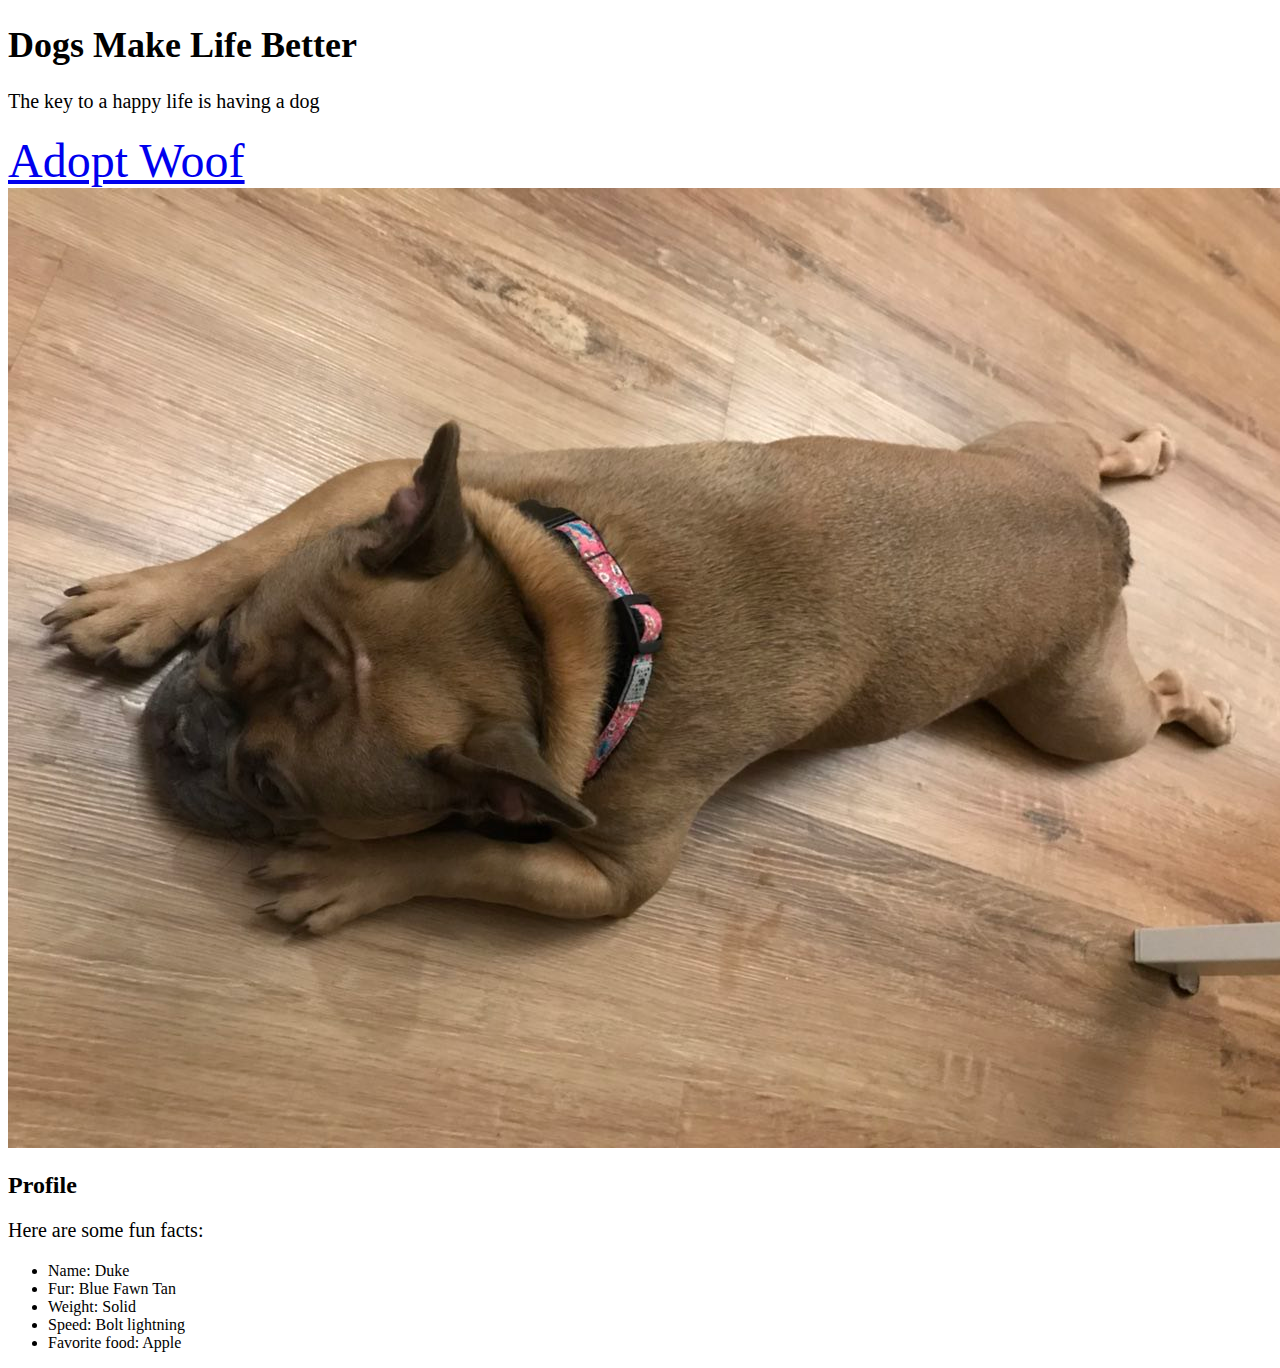
==== index.html @ aeeeffaa "first commit" ====
<!DOCTYPE html>
<html>
	<head>
		<meta charset="utf-8">
		<title>Duke - The Frenchie</title>
		<link rel = "stylesheet" href="duke-style.css">
	</head>
	<body>
		<header>
			<h1>Dogs Make Life Better</h1>
				<p> The key to a happy life is having a dog</p>
				<a href = "https://www.sfspca.org/adoptions/dogs">Adopt Woof</a>
		</header>
		<section id="profile">	
			<img src="img/Duke1.jpg" alt="duke1">
			<h2>Profile</h2>
			<p>Here are some fun facts:</p>
			<ul>
				<li>Name: Duke</li>
			  	<li>Fur: Blue Fawn Tan</li>
				<li>Weight: Solid</li>
				<li>Speed: Bolt lightning</li>
				<li>Favorite food: Apple</li>
			</ul>
		</section>
	</body>
</html>
---- duke-style.css ----
/*duke-style*/
a {
	font-size:48px;
}

h1 {
	font-size: 36px;
}

p {
	font-size:20px;
}
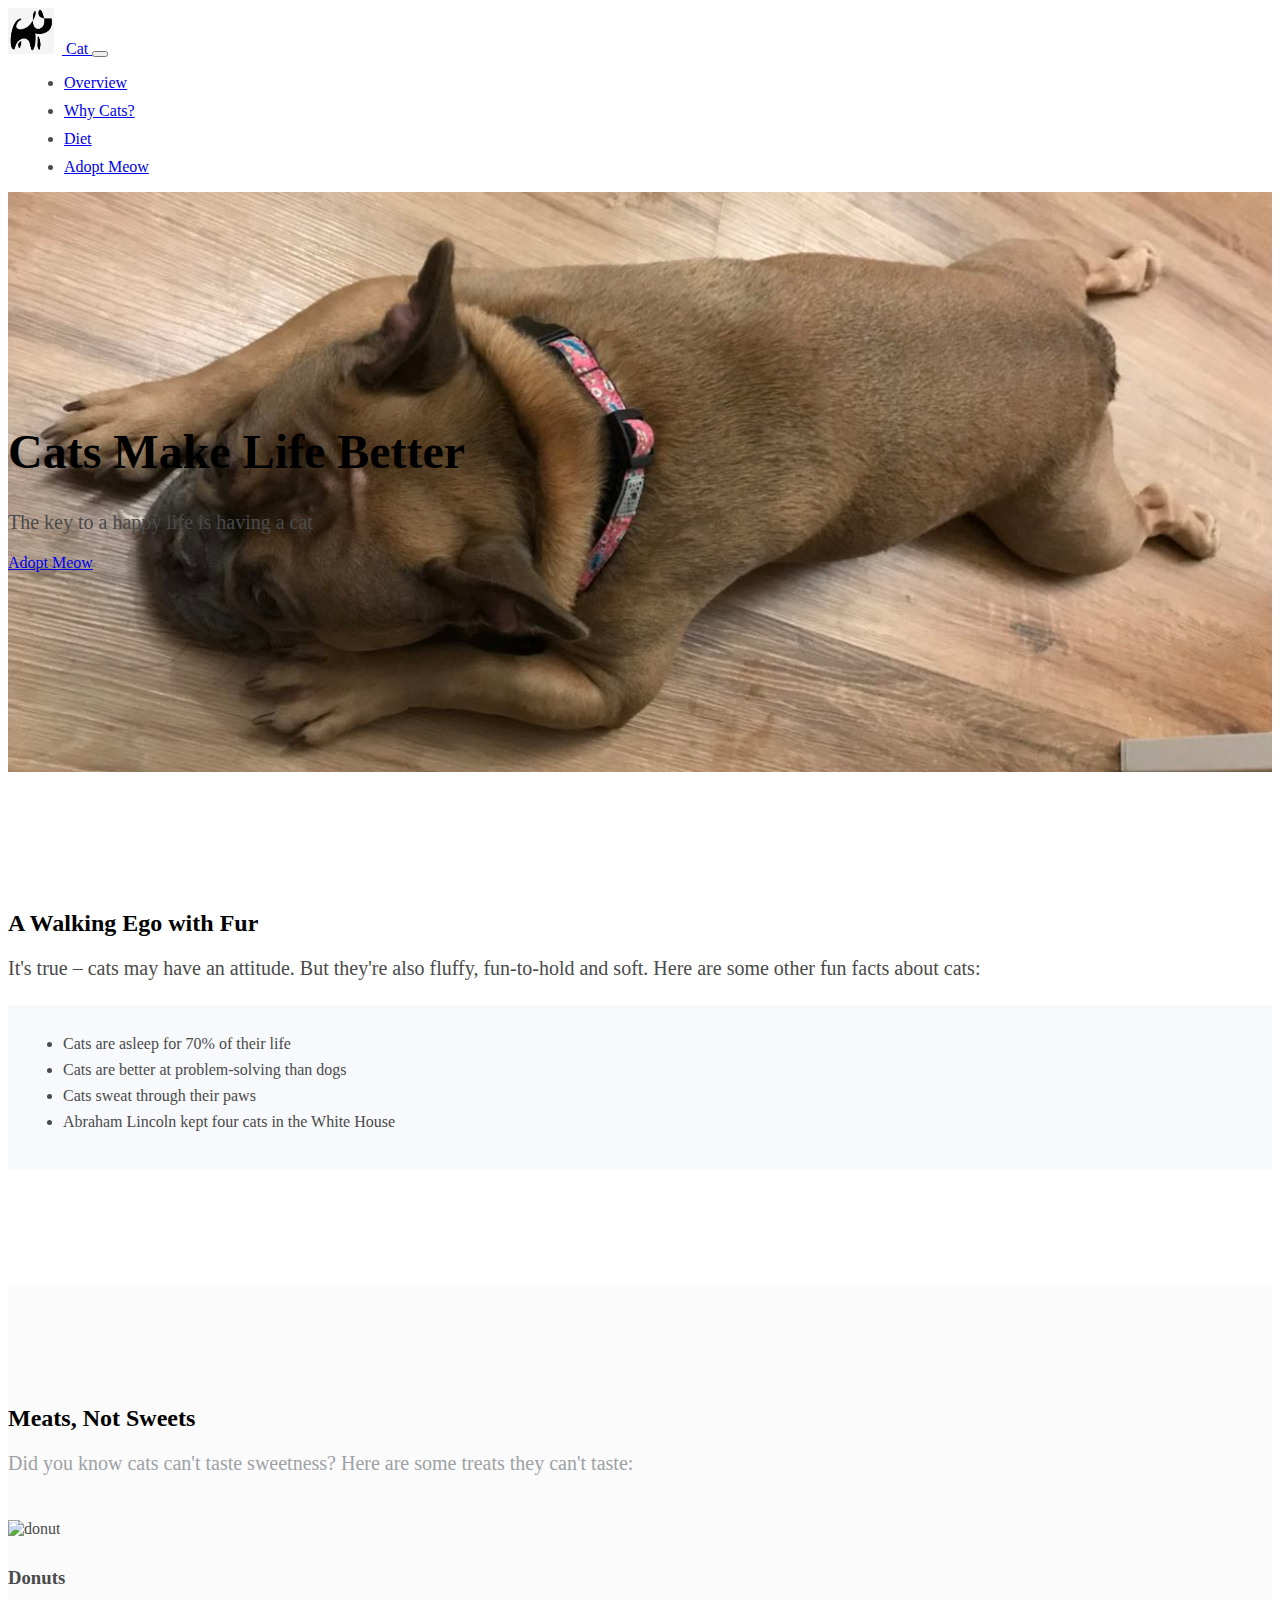
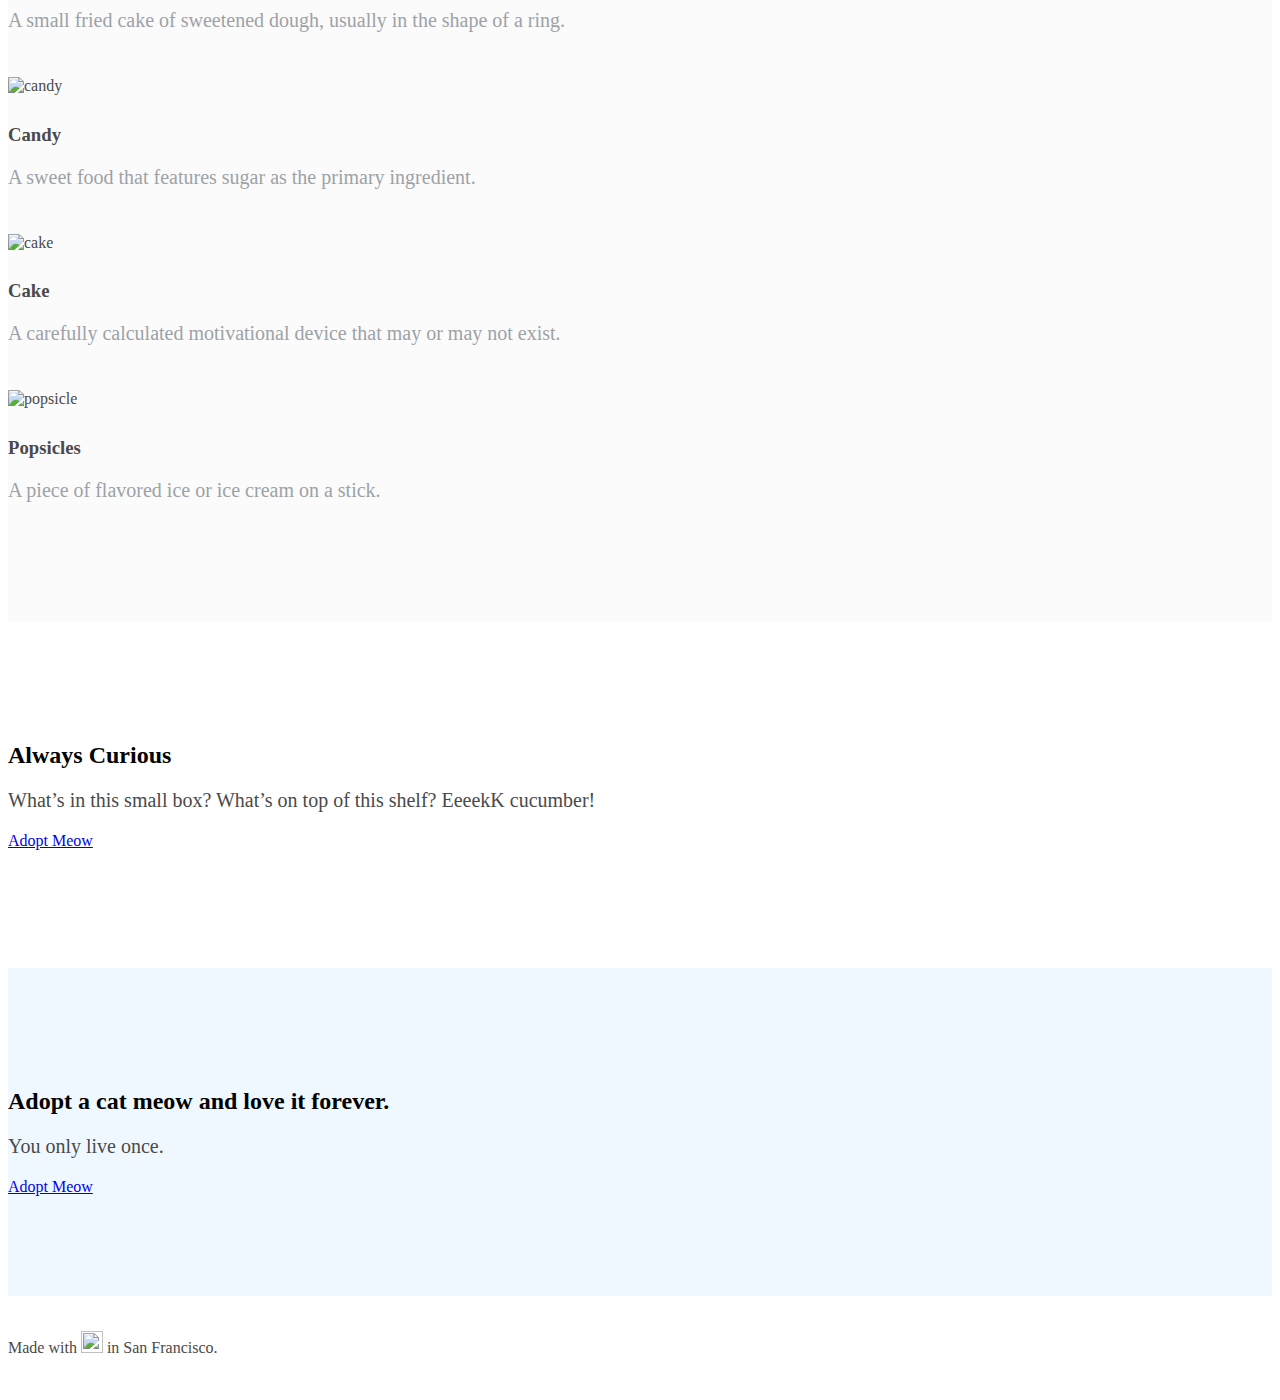
==== commit 731b5097: "add Bootstrap" ====
--- a/index.html
+++ b/index.html
@@ -1,27 +1,151 @@
+
 <!DOCTYPE html>
-<html>
-	<head>
-		<meta charset="utf-8">
-		<title>Duke - The Frenchie</title>
-		<link rel = "stylesheet" href="duke-style.css">
-	</head>
-	<body>
-		<header>
-			<h1>Dogs Make Life Better</h1>
-				<p> The key to a happy life is having a dog</p>
-				<a href = "https://www.sfspca.org/adoptions/dogs">Adopt Woof</a>
-		</header>
-		<section id="profile">	
-			<img src="img/Duke1.jpg" alt="duke1">
-			<h2>Profile</h2>
-			<p>Here are some fun facts:</p>
-			<ul>
-				<li>Name: Duke</li>
-			  	<li>Fur: Blue Fawn Tan</li>
-				<li>Weight: Solid</li>
-				<li>Speed: Bolt lightning</li>
-				<li>Favorite food: Apple</li>
-			</ul>
-		</section>
-	</body>
-</html>+<html lang="en">
+
+<head>
+  <meta charset="UTF-8">
+  <meta name="viewport" content="width=device-width, initial-scale=1.0">
+  <meta http-equiv="X-UA-Compatible" content="ie=edge">
+  <title>Cats – America's Favorite Pet</title>
+
+  <link rel="stylesheet" href="https://maxcdn.bootstrapcdn.com/bootstrap/4.0.0-beta.3/css/bootstrap.min.css" integrity="sha384-Zug+QiDoJOrZ5t4lssLdxGhVrurbmBWopoEl+M6BdEfwnCJZtKxi1KgxUyJq13dy" crossorigin="anonymous">
+  <link rel="stylesheet" href="duke-style.css">
+</head>
+
+<body>
+  <nav class="navbar sticky-top navbar-expand-lg navbar-light bg-light">
+    <div class="container">
+      <a class="navbar-brand" href="#">
+        <img src="img/dog-logo.png" alt="dog logo">
+        Cat
+      </a>
+      <button class="navbar-toggler" type="button" data-toggle="collapse" data-target="#navbarLinks" aria-controls="navbarLinks" aria-expanded="false" aria-label="Toggle navigation">
+        <span class="navbar-toggler-icon"></span>
+      </button>
+
+      <div class="collapse navbar-collapse mr-2" id="navbarLinks">
+        <ul class="navbar-nav ml-auto">
+          <li class="nav-item">
+            <a class="nav-link" href="#">Overview</a>
+          </li>
+          <li class="nav-item">
+            <a class="nav-link" href="#">Why Cats?</a>
+          </li>
+          <li class="nav-item">
+            <a class="nav-link" href="#">Diet</a>
+          </li>
+          <li class="nav-item">
+            <a class="btn btn-outline-primary my-2 my-sm-0" href="#">Adopt Meow</a>
+          </li>
+        </ul>
+      </div>
+    </div>
+  </nav>
+
+  <section class="first-section">
+    <div class="container">
+      <div class="row text-center">
+        <div class="col">
+          <h1>Cats Make Life Better</h1>
+          <p>The key to a happy life is having a cat</p>
+          <a class="btn btn-lg btn-primary" href="#">Adopt Meow</a>
+        </div>
+      </div>
+    </div>
+  </section>
+
+  <section class="second-section">
+    <div class="container">
+      <div class="row">
+        <div class="row second-section page-section align-items-center justify-content-around">
+          <div class="col-11 col-lg-5">
+            <img class="rounded mx-auto d-block img-fluid" src="./images/cattitude.jpg" alt="">
+          </div>
+
+          <div class="col-11 col-lg-5">
+            <h2>A Walking Ego with Fur</h2>
+            <p> It's true – cats may have an attitude. But they're also fluffy, fun-to-hold and soft. Here are some other fun facts about cats:</p>
+
+            <ul>
+              <li>Cats are asleep for 70% of their life</li>
+              <li>Cats are better at problem-solving than dogs</li>
+              <li>Cats sweat through their paws</li>
+              <li>Abraham Lincoln kept four cats in the White House</li>
+            </ul>
+          </div>
+        </div>
+      </div>
+    </div>
+  </section>
+
+  <section class="third-section">
+    <div class="container">
+      <div class="row text-center justify-content-center">
+        <div class="col-12 col-sm-10 col-md-8 col-lg-5">
+          <h2>Meats, Not Sweets</h2>
+          <p>Did you know cats can't taste sweetness? Here are some treats they can't taste:</p>
+        </div>
+      </div>
+      <div class="row text-center">
+        <div class="col-12 col-sm-6 col-lg-3">
+          <img src="./images/ic_donut.png" alt="donut">
+          <h3>Donuts</h3>
+          <p>A small fried cake of sweetened dough, usually in the shape of a ring.</p>
+        </div>
+        <div class="col-12 col-sm-6 col-lg-3">
+          <img src="./images/ic_candy.png" alt="candy">
+          <h3>Candy</h3>
+          <p>A sweet food that features sugar as the primary ingredient.</p>
+        </div>
+        <div class="col-12 col-sm-6 col-lg-3">
+          <img src="./images/ic_cake.png" alt="cake">
+          <h3>Cake</h3>
+          <p>A carefully calculated motivational device that may or may not exist.</p>
+        </div>
+        <div class="col-12 col-sm-6 col-lg-3">
+          <img src="./images/ic_popsicle.png" alt="popsicle">
+          <h3>Popsicles</h3>
+          <p>A piece of flavored ice or ice cream on a stick.</p>
+        </div>
+      </div>
+    </div>
+  </section>
+
+  <section class="fourth-section">
+    <div class="container">
+      <div class="row align-items-center justify-content-around">
+        <div class="col-11 col-md-5">
+          <h2>Always Curious</h2>
+          <p>What’s in this small box? What’s on top of this shelf? EeeekK cucumber!</p>
+          <a class="btn btn-lg btn-primary" href="#">Adopt Meow</a>
+        </div>
+
+        <div class="col-11 col-md-5">
+          <img class="rounded mx-auto d-block img-fluid" src="./images/curiousity_killed_the.jpg" alt="">
+        </div>
+      </div>
+    </div>
+  </section>
+
+  <section class="fifth-section">
+    <div class="container">
+      <div class="row">
+        <div class="col text-center">
+          <h2>Adopt a cat meow and love it forever.</h2>
+          <p>You only live once.</p>
+          <a class="btn btn-lg btn-primary" href="#">Adopt Meow</a>
+        </div>
+      </div>
+    </div>
+  </section>
+
+  <footer class="text-center">
+    Made with <span><img class="footer-logo" src="images/ms_logo_small.png" alt=""></span> in San Francisco.
+  </footer>
+
+  <script src="https://code.jquery.com/jquery-3.2.1.slim.min.js" integrity="sha384-KJ3o2DKtIkvYIK3UENzmM7KCkRr/rE9/Qpg6aAZGJwFDMVNA/GpGFF93hXpG5KkN" crossorigin="anonymous"></script>
+  <script src="https://cdnjs.cloudflare.com/ajax/libs/popper.js/1.12.9/umd/popper.min.js" integrity="sha384-ApNbgh9B+Y1QKtv3Rn7W3mgPxhU9K/ScQsAP7hUibX39j7fakFPskvXusvfa0b4Q" crossorigin="anonymous"></script>
+  <script src="https://maxcdn.bootstrapcdn.com/bootstrap/4.0.0-beta.3/js/bootstrap.min.js" integrity="sha384-a5N7Y/aK3qNeh15eJKGWxsqtnX/wWdSZSKp+81YjTmS15nvnvxKHuzaWwXHDli+4" crossorigin="anonymous"></script>
+</body>
+
+</html>
--- a/duke-style.css
+++ b/duke-style.css
@@ -1,12 +1,140 @@
-/*duke-style*/
-a {
-	font-size:48px;
+body {
+  color: #4a4a4a;
 }
 
 h1 {
-	font-size: 36px;
+  color: #000000;
+  font-size: 36px;
+}
+
+@media (min-width: 576px) {
+  h1 {
+    font-size: 48px;
+  }
+}
+
+h2 {
+  color: #000000;
 }
 
 p {
-	font-size:20px;
+  font-size: 20px;
+}
+
+footer {
+  background-color: white;
+  padding: 35px 0;
+}
+
+.footer-logo {
+  height: 22px;
+  margin-bottom: 3px;
+  width: 22px;
+}
+
+section {
+  width: 100%;
+}
+
+section {
+  padding: 60px 0 40px;
+}
+
+@media (min-width: 576px) {
+  section {
+    padding: 100px 0;
+  }
+}
+
+.btn {
+  margin-top: 10px;
+}
+
+.navbar-brand img {
+  height: 46px;
+  margin-right: 8px;
+  width: 46px;
+}
+
+.nav-item {
+  margin: 10px 16px;
+}
+
+.first-section {
+  background-color: #F0F8FF;
+  background: url("img/Duke1.jpg") no-repeat center center;
+  background-size: 100%;
+  padding: 140px 0 100px;
+  background-size: cover;
+}
+
+@media (min-width: 576px) {
+  .first-section {
+    padding: 200px 0;
+  }
+}
+
+.second-section {
+  background-color: white;
+}
+
+.second-section img {
+  margin-bottom: 35px;
+}
+
+@media (min-width: 768px) {
+  .second-section img {
+    margin-bottom: 20px;
+  }
+}
+
+@media (min-width: 992px) {
+  .second-section img {
+    margin-bottom: 0;
+  }
+}
+
+.second-section ul {
+  background-color: #F7F9FC;
+  margin-top: 25px;
+  padding: 30px 55px;
+}
+
+li {
+  margin-bottom: 8px;
+}
+
+.third-section {
+  background-color: #FBFBFB;
+}
+
+.third-section p {
+  color: #9DA2A6;
+}
+
+.third-section img {
+  height: 75px;
+  margin: 25px 0 10px;
+  width: 75px;
+}
+
+.fourth-section {
+  background-color: white;
+}
+
+.fourth-section img {
+  margin-top: 35px;
+}
+
+@media (min-width: 768px) {
+  .fourth-section img {
+    margin-top: 0;
+  }
+}
+
+.fifth-section {
+  background-color: #F0F8FF;
+  background-image: url("../images/cattern.png");
+  background-repeat: repeat;
+  background-size: 192px 192px;
 }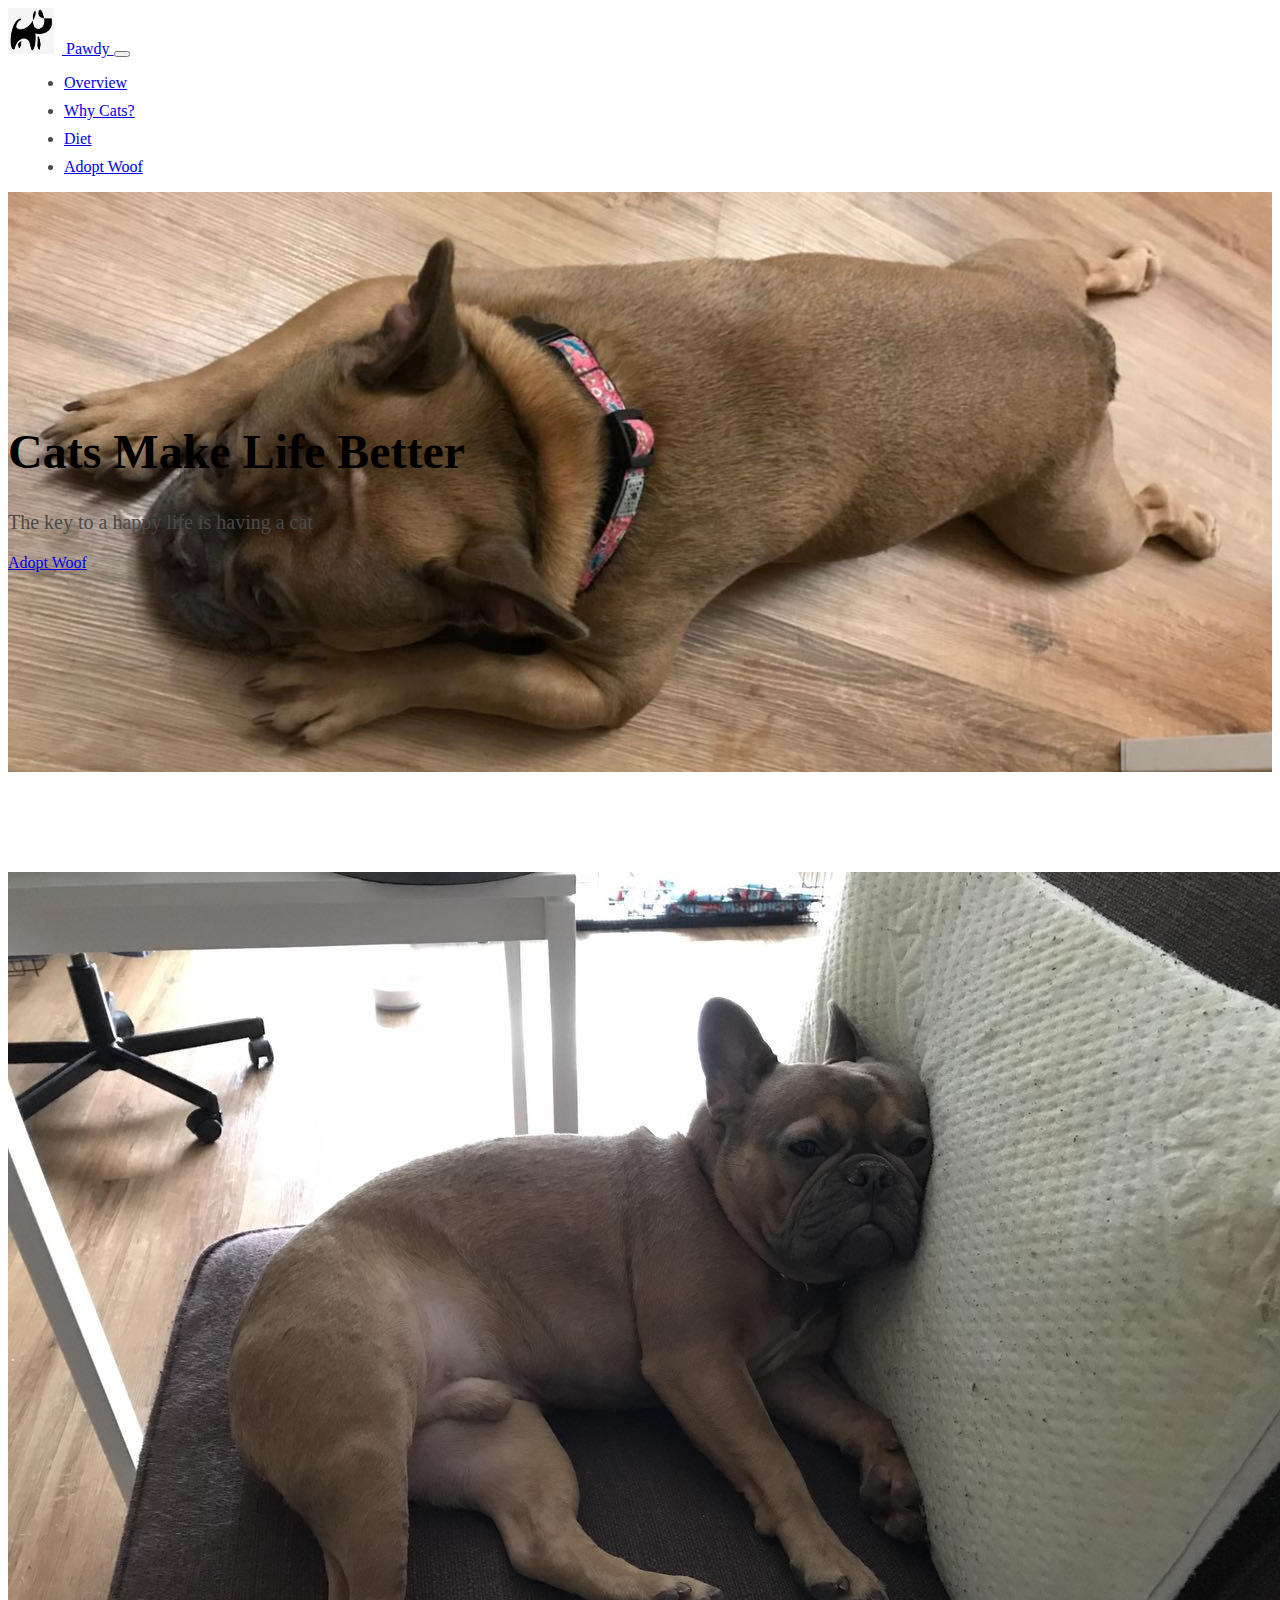
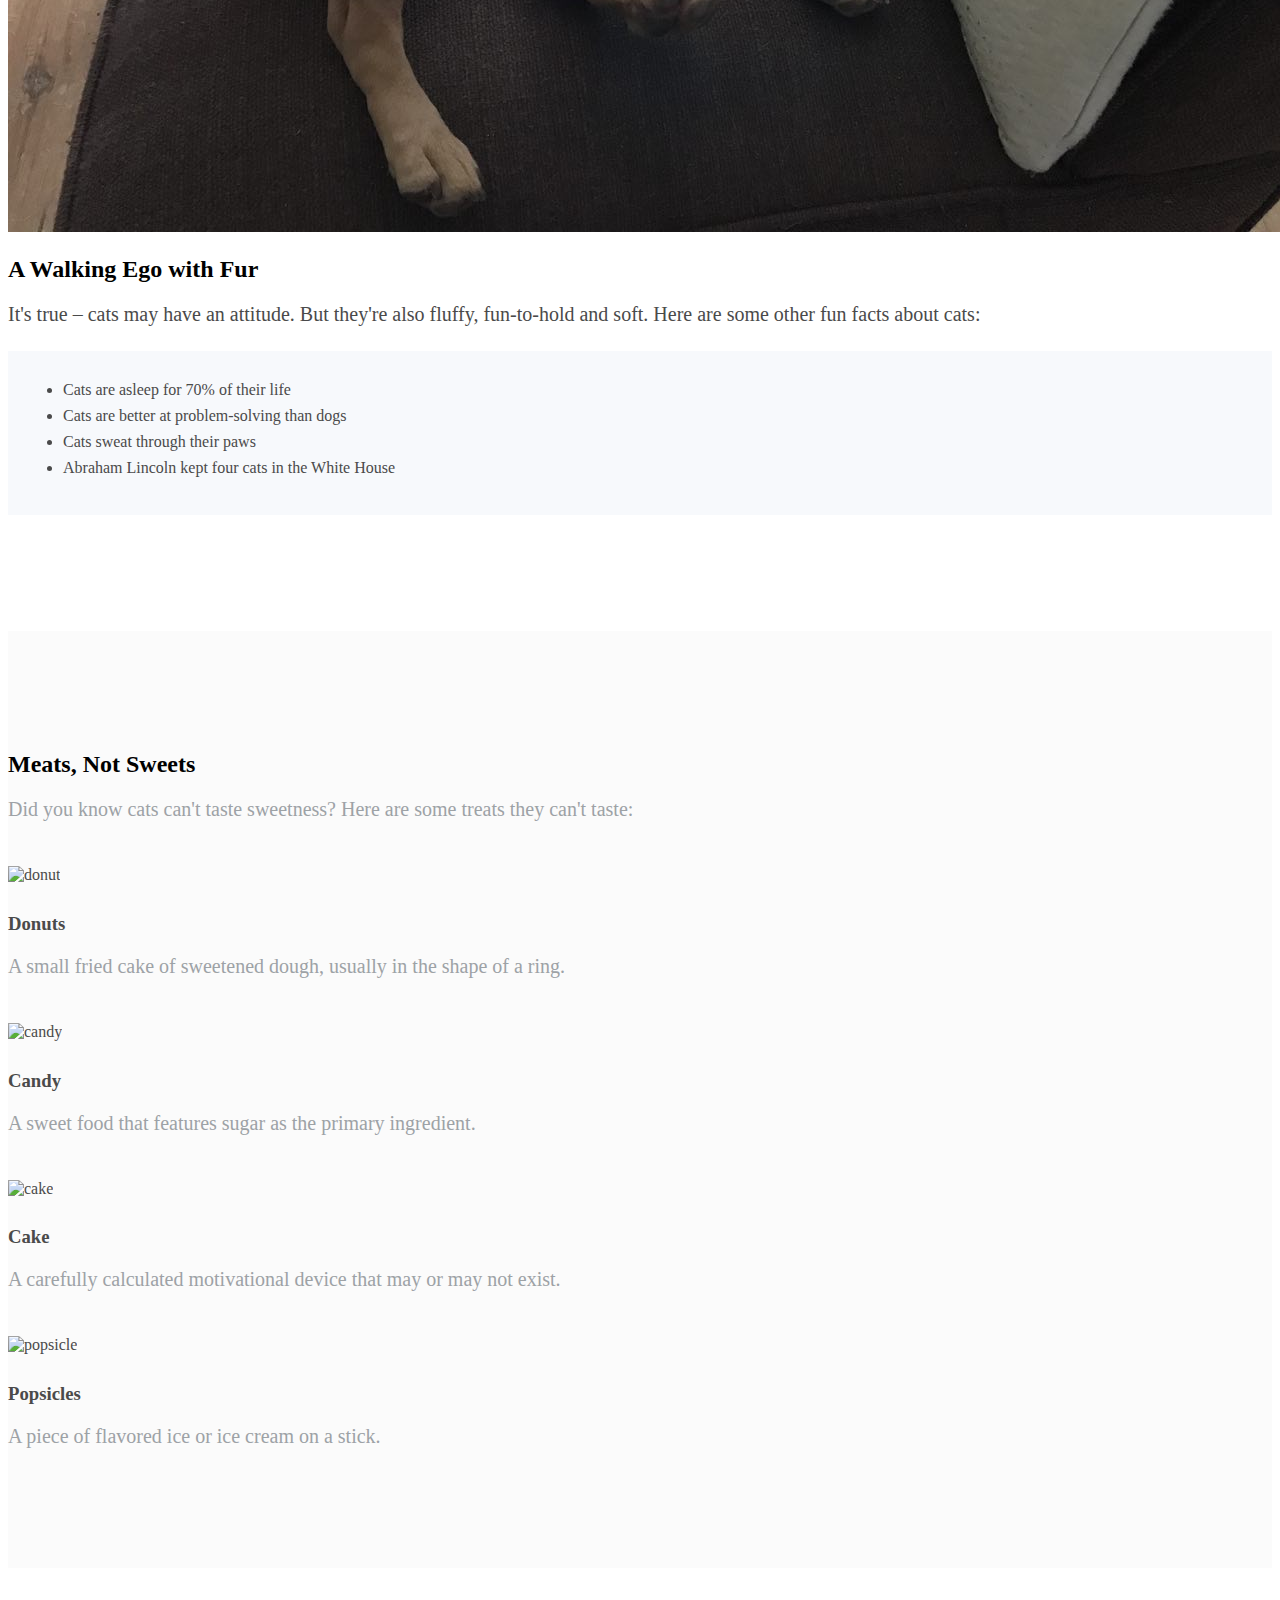
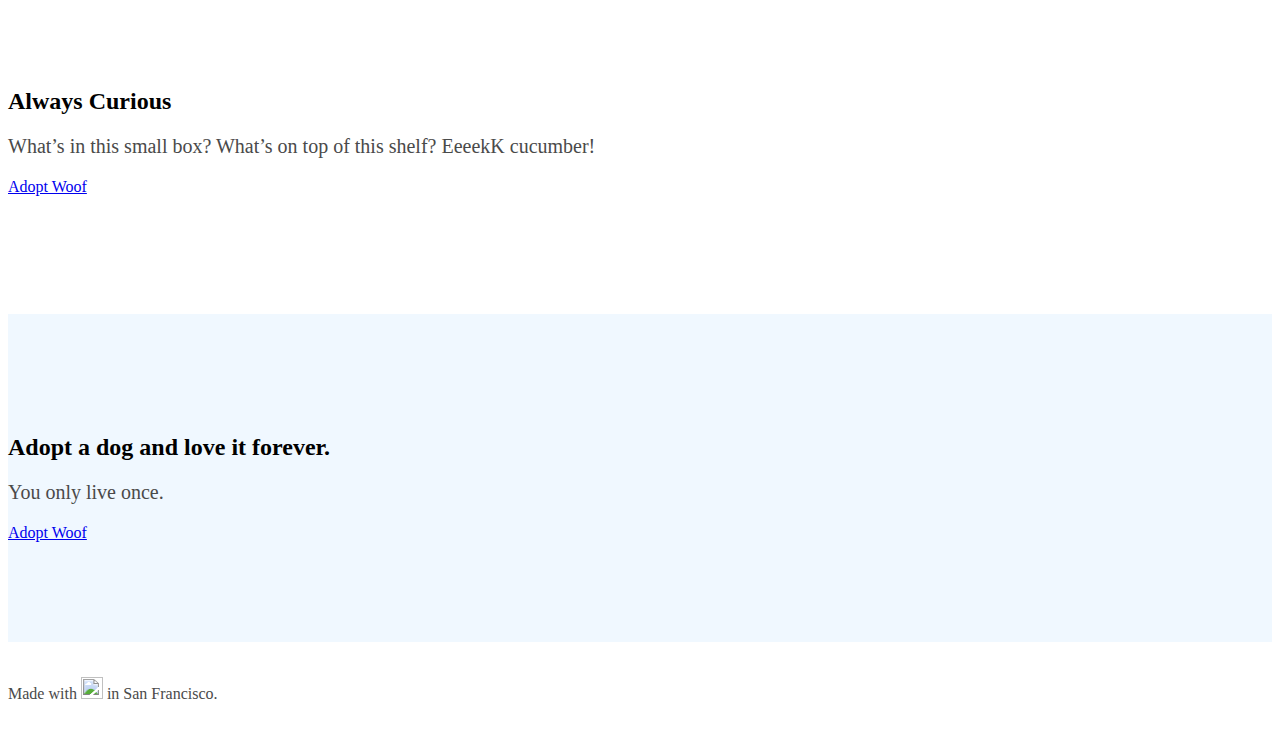
==== commit ea3254c9: "update Boostrap" ====
--- a/index.html
+++ b/index.html
@@ -6,7 +6,7 @@
   <meta charset="UTF-8">
   <meta name="viewport" content="width=device-width, initial-scale=1.0">
   <meta http-equiv="X-UA-Compatible" content="ie=edge">
-  <title>Cats – America's Favorite Pet</title>
+  <title>Duke – The happy frenchie</title>
 
   <link rel="stylesheet" href="https://maxcdn.bootstrapcdn.com/bootstrap/4.0.0-beta.3/css/bootstrap.min.css" integrity="sha384-Zug+QiDoJOrZ5t4lssLdxGhVrurbmBWopoEl+M6BdEfwnCJZtKxi1KgxUyJq13dy" crossorigin="anonymous">
   <link rel="stylesheet" href="duke-style.css">
@@ -17,7 +17,7 @@
     <div class="container">
       <a class="navbar-brand" href="#">
         <img src="img/dog-logo.png" alt="dog logo">
-        Cat
+        Pawdy
       </a>
       <button class="navbar-toggler" type="button" data-toggle="collapse" data-target="#navbarLinks" aria-controls="navbarLinks" aria-expanded="false" aria-label="Toggle navigation">
         <span class="navbar-toggler-icon"></span>
@@ -35,7 +35,7 @@
             <a class="nav-link" href="#">Diet</a>
           </li>
           <li class="nav-item">
-            <a class="btn btn-outline-primary my-2 my-sm-0" href="#">Adopt Meow</a>
+            <a class="btn btn-outline-primary my-2 my-sm-0" href="#">Adopt Woof</a>
           </li>
         </ul>
       </div>
@@ -48,7 +48,7 @@
         <div class="col">
           <h1>Cats Make Life Better</h1>
           <p>The key to a happy life is having a cat</p>
-          <a class="btn btn-lg btn-primary" href="#">Adopt Meow</a>
+          <a class="btn btn-lg btn-primary" href="#">Adopt Woof</a>
         </div>
       </div>
     </div>
@@ -59,7 +59,7 @@
       <div class="row">
         <div class="row second-section page-section align-items-center justify-content-around">
           <div class="col-11 col-lg-5">
-            <img class="rounded mx-auto d-block img-fluid" src="./images/cattitude.jpg" alt="">
+            <img class="rounded mx-auto d-block img-fluid" src="img/Duke2.jpg" alt="Duke2">
           </div>
 
           <div class="col-11 col-lg-5">
@@ -117,7 +117,7 @@
         <div class="col-11 col-md-5">
           <h2>Always Curious</h2>
           <p>What’s in this small box? What’s on top of this shelf? EeeekK cucumber!</p>
-          <a class="btn btn-lg btn-primary" href="#">Adopt Meow</a>
+          <a class="btn btn-lg btn-primary" href="#">Adopt Woof</a>
         </div>
 
         <div class="col-11 col-md-5">
@@ -131,9 +131,9 @@
     <div class="container">
       <div class="row">
         <div class="col text-center">
-          <h2>Adopt a cat meow and love it forever.</h2>
+          <h2>Adopt a dog and love it forever.</h2>
           <p>You only live once.</p>
-          <a class="btn btn-lg btn-primary" href="#">Adopt Meow</a>
+          <a class="btn btn-lg btn-primary" href="#">Adopt Woof</a>
         </div>
       </div>
     </div>
